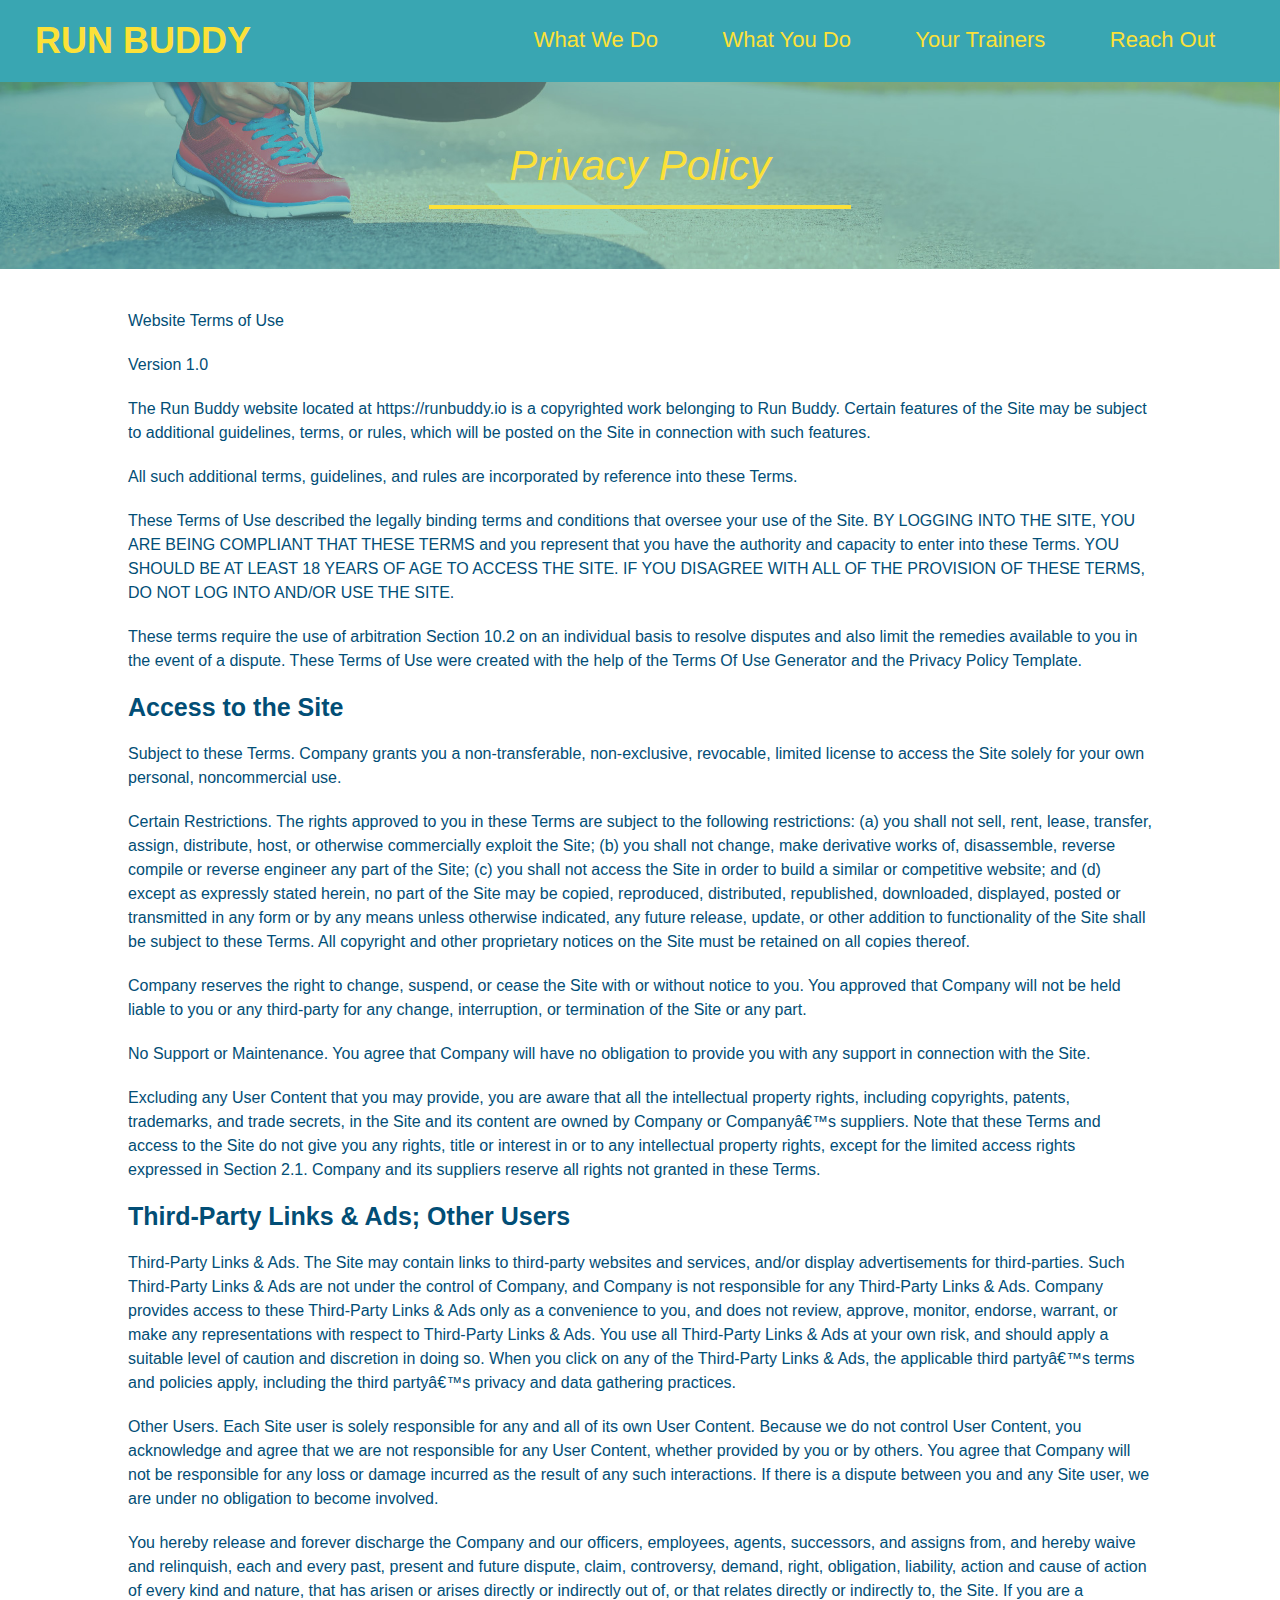
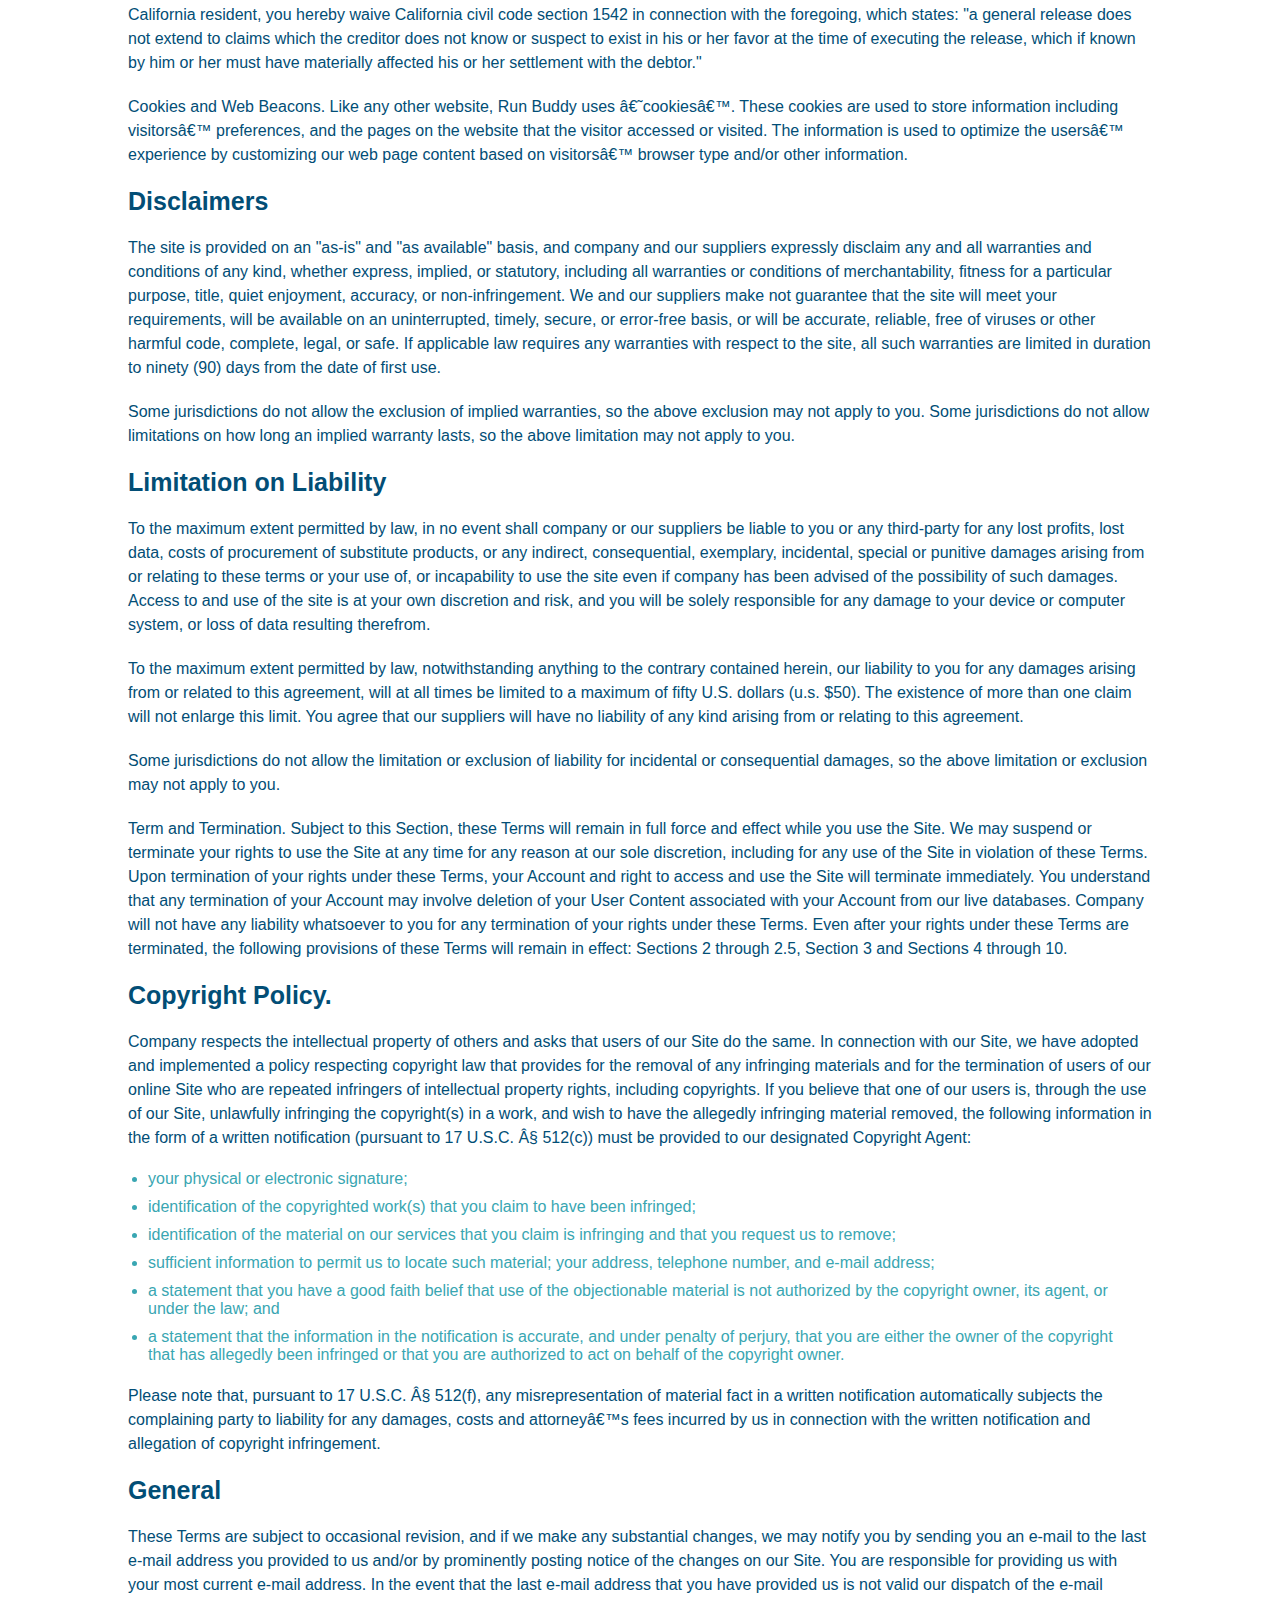
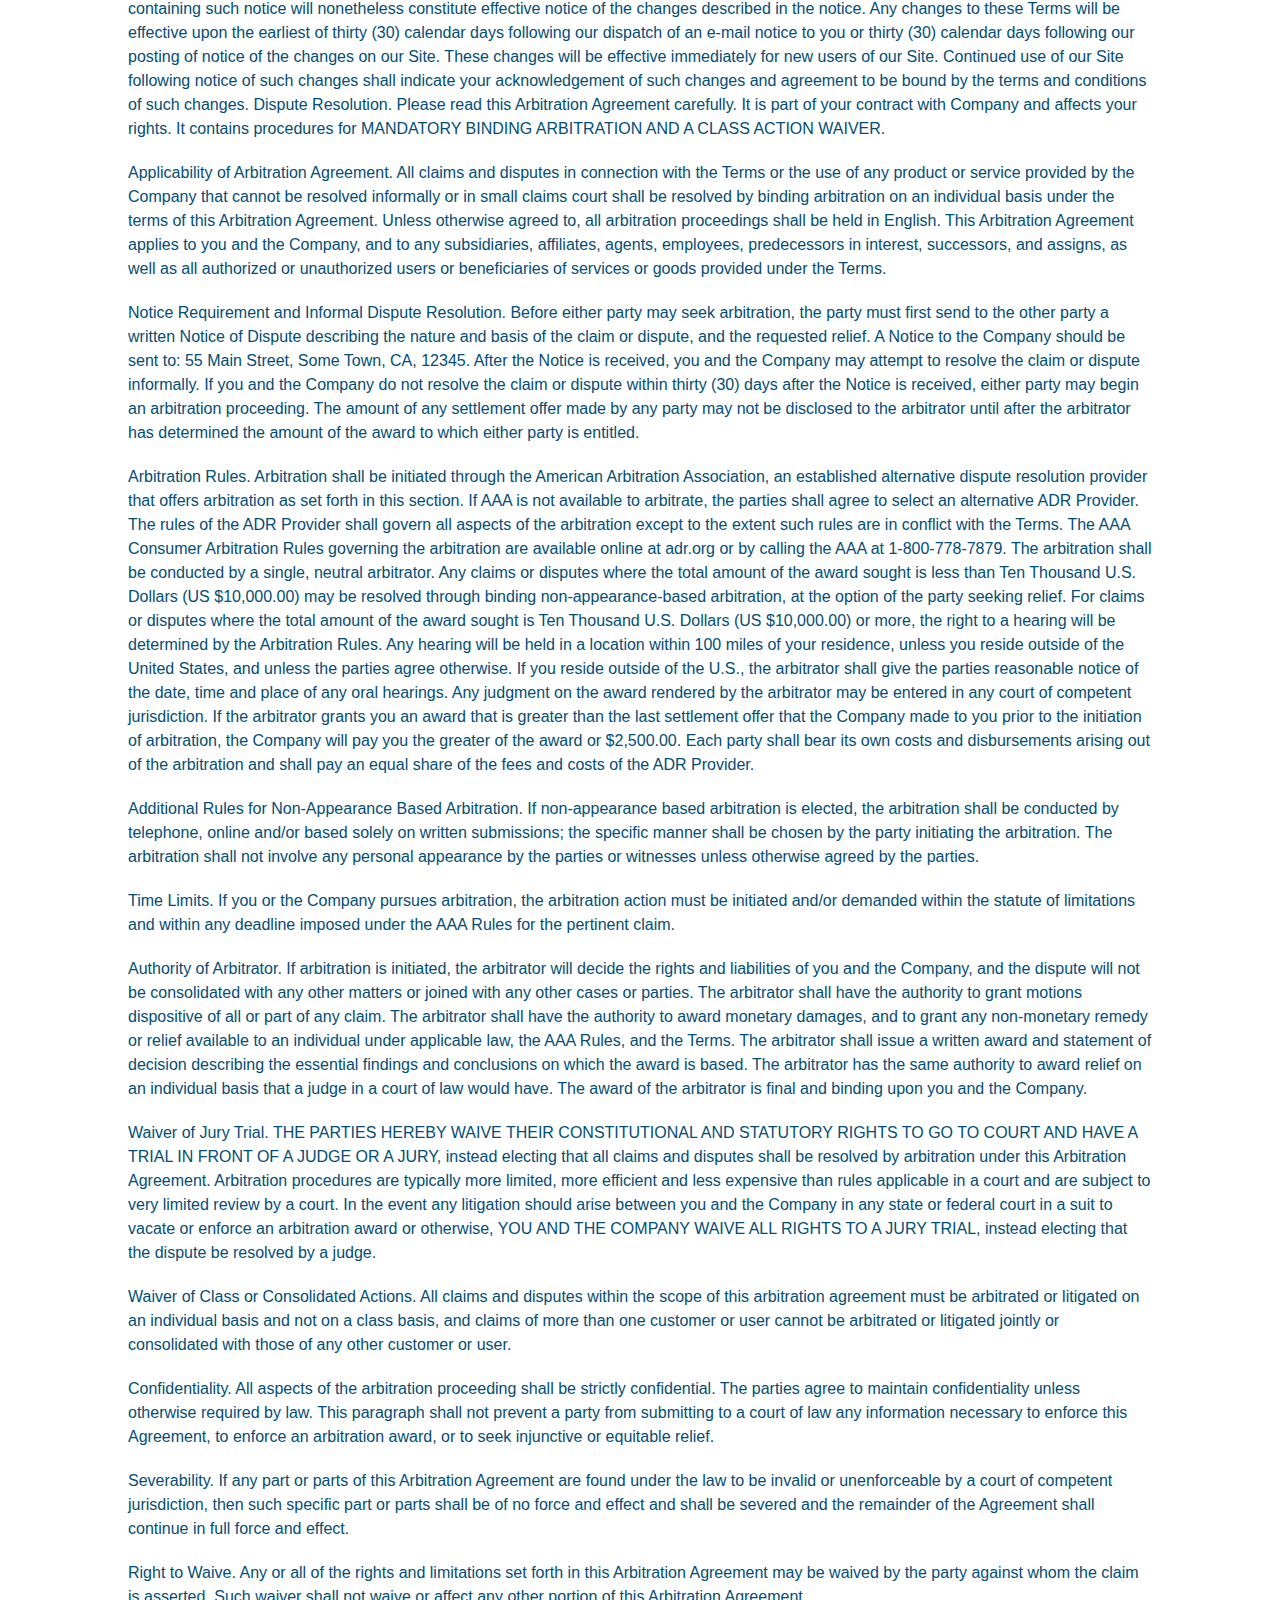
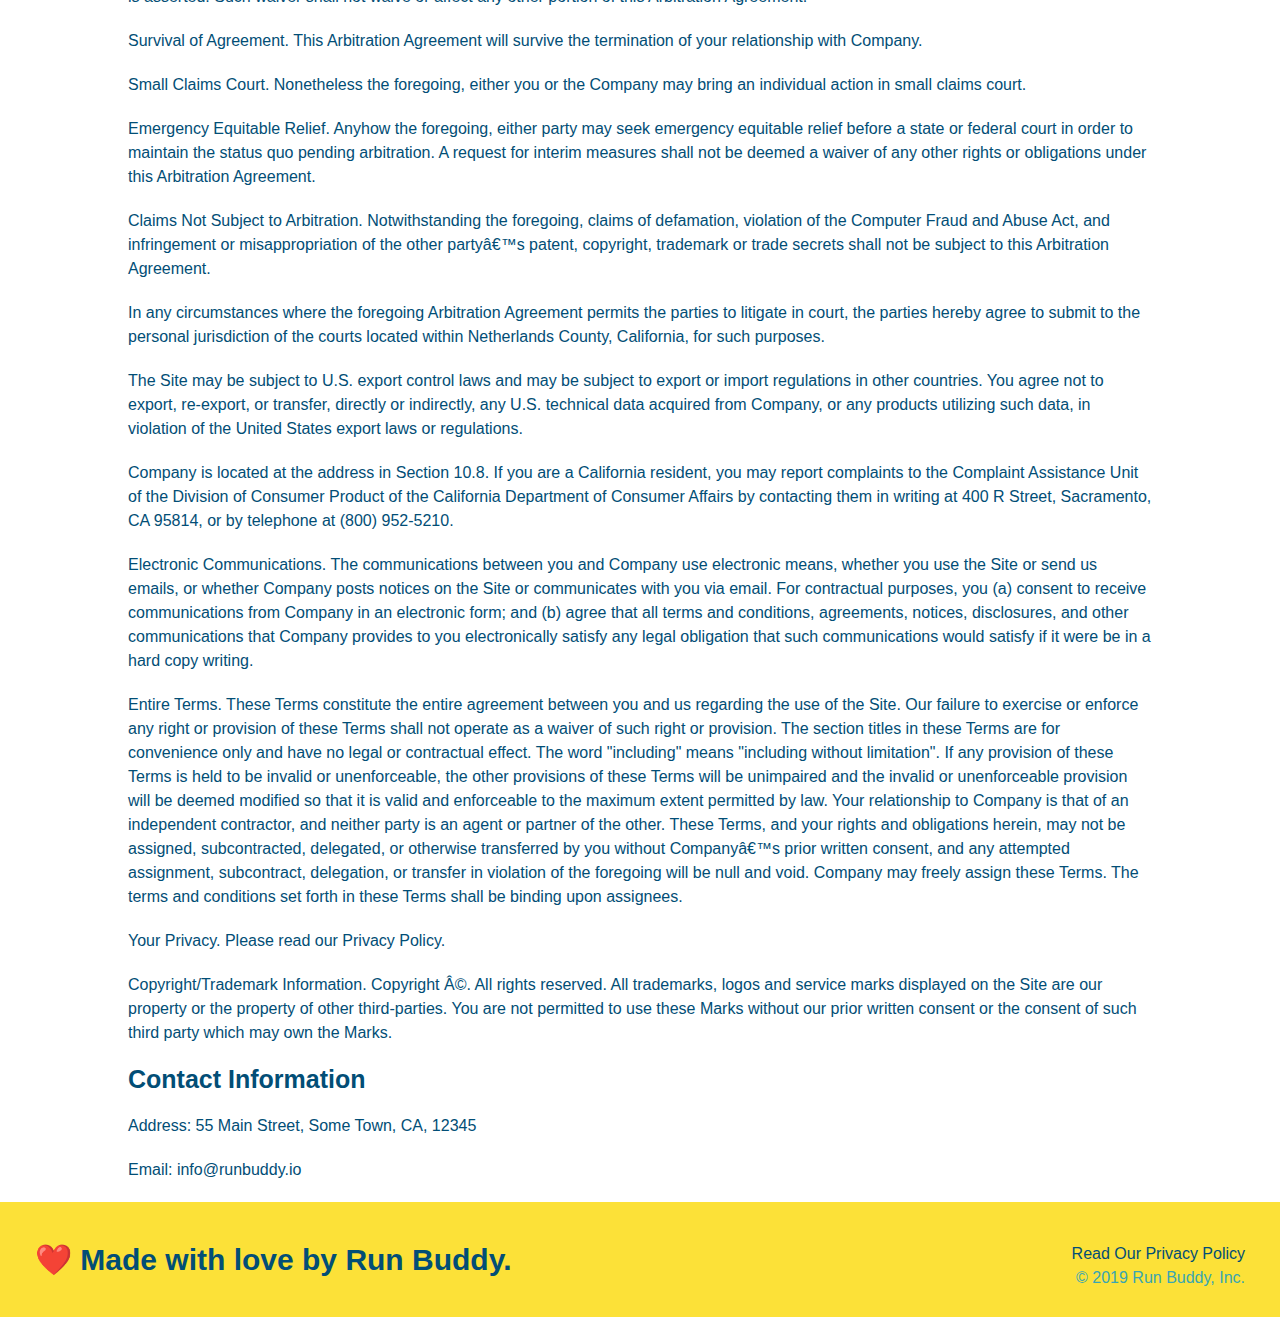
==== privacy-policy.html @ 312d6d48 "privacy policy" ====
<!DOCTYPE html>
<html lang="en">
<head>
    <meta charset="UTF-8">
    <meta http-equiv="X-UA-Compatible" content="IE=edge">
    <meta name="viewport" content="width=device-width, initial-scale=1.0">
    <title>Privacy Policy - Run Buddy</title>
    <link rel="stylesheet" href="./assets/css/style.css">
    <link rel="stylesheet" href="./assets/css/style-secondary.css">
</head>
<body>
    <!-- navigation -->
    <header>
        <h1>
            <a href="/">RUN BUDDY</a>
        </h1>
        <nav>
            <!-- Unordered List Element -->
            <ul>
                <!-- list item element -->
                <li>
                    <!-- anchor item element -->
                    <a href="./index.html#what-we-do">What We Do</a>
                </li>
                <li>
                    <a href="./index.html#what-you-do">What You Do</a>
                </li>
                <li>
                    <a href="./index.html#your-trainers">Your Trainers</a>
                </li>
                <li>
                    <a href="./index.html#reach-out">Reach Out</a>
                </li>
            </ul>
        </nav>
        </header>

        <section class="hero">
            <h2 class="page-title">
                Privacy Policy
            </h2>
        </section>

        <article class="secondary-content">
            <p>
                Website Terms of Use
              </p>
        
              <p>
                Version 1.0
              </p>
        
              <p>
                The Run Buddy website located at https://runbuddy.io is a copyrighted work belonging to Run Buddy. Certain
                features of the Site may be subject to additional guidelines, terms, or rules, which will be posted on the Site
                in connection with such features.
              </p>
        
              <p>
                All such additional terms, guidelines, and rules are incorporated by reference into these Terms.
              </p>
        
              <p>
                These Terms of Use described the legally binding terms and conditions that oversee your use of the Site. BY
                LOGGING INTO THE SITE, YOU ARE BEING COMPLIANT THAT THESE TERMS and you represent that you have the authority
                and capacity to enter into these Terms. YOU SHOULD BE AT LEAST 18 YEARS OF AGE TO ACCESS THE SITE. IF YOU
                DISAGREE WITH ALL OF THE PROVISION OF THESE TERMS, DO NOT LOG INTO AND/OR USE THE SITE.
              </p>
        
              <p>
                These terms require the use of arbitration Section 10.2 on an individual basis to resolve disputes and also
                limit the remedies available to you in the event of a dispute. These Terms of Use were created with the help of
                the Terms Of Use Generator and the Privacy Policy Template.
              </p>
        
              <h3>
                Access to the Site
              </h3>
        
              <p>
                Subject to these Terms. Company grants you a non-transferable, non-exclusive, revocable, limited license to
                access the Site solely for your own personal, noncommercial use.
              </p>
        
              <p>
                Certain Restrictions. The rights approved to you in these Terms are subject to the following restrictions: (a)
                you shall not sell, rent, lease, transfer, assign, distribute, host, or otherwise commercially exploit the Site;
                (b) you shall not change, make derivative works of, disassemble, reverse compile or reverse engineer any part of
                the Site; (c) you shall not access the Site in order to build a similar or competitive website; and (d) except
                as expressly stated herein, no part of the Site may be copied, reproduced, distributed, republished, downloaded,
                displayed, posted or transmitted in any form or by any means unless otherwise indicated, any future release,
                update, or other addition to functionality of the Site shall be subject to these Terms. All copyright and other
                proprietary notices on the Site must be retained on all copies thereof.
              </p>
        
              <p>
                Company reserves the right to change, suspend, or cease the Site with or without notice to you. You approved
                that Company will not be held liable to you or any third-party for any change, interruption, or termination of
                the Site or any part.
              </p>
        
              <p>
                No Support or Maintenance. You agree that Company will have no obligation to provide you with any support in
                connection with the Site.
              </p>
        
              <p>
                Excluding any User Content that you may provide, you are aware that all the intellectual property rights,
                including copyrights, patents, trademarks, and trade secrets, in the Site and its content are owned by Company
                or Companyâ€™s suppliers. Note that these Terms and access to the Site do not give you any rights, title or
                interest in or to any intellectual property rights, except for the limited access rights expressed in Section
                2.1. Company and its suppliers reserve all rights not granted in these Terms.
              </p>
        
              <h3>
                Third-Party Links & Ads; Other Users
              </h3>
        
              <p>
                Third-Party Links & Ads. The Site may contain links to third-party websites and services, and/or display
                advertisements for third-parties. Such Third-Party Links & Ads are not under the control of Company, and Company
                is not responsible for any Third-Party Links & Ads. Company provides access to these Third-Party Links & Ads
                only as a convenience to you, and does not review, approve, monitor, endorse, warrant, or make any
                representations with respect to Third-Party Links & Ads. You use all Third-Party Links & Ads at your own risk,
                and should apply a suitable level of caution and discretion in doing so. When you click on any of the
                Third-Party Links & Ads, the applicable third partyâ€™s terms and policies apply, including the third partyâ€™s
                privacy and data gathering practices.
              </p>
        
              <p>
                Other Users. Each Site user is solely responsible for any and all of its own User Content. Because we do not
                control User Content, you acknowledge and agree that we are not responsible for any User Content, whether
                provided by you or by others. You agree that Company will not be responsible for any loss or damage incurred as
                the result of any such interactions. If there is a dispute between you and any Site user, we are under no
                obligation to become involved.
              </p>
        
              <p>
                You hereby release and forever discharge the Company and our officers, employees, agents, successors, and
                assigns from, and hereby waive and relinquish, each and every past, present and future dispute, claim,
                controversy, demand, right, obligation, liability, action and cause of action of every kind and nature, that has
                arisen or arises directly or indirectly out of, or that relates directly or indirectly to, the Site. If you are
                a California resident, you hereby waive California civil code section 1542 in connection with the foregoing,
                which states: "a general release does not extend to claims which the creditor does not know or suspect to exist
                in his or her favor at the time of executing the release, which if known by him or her must have materially
                affected his or her settlement with the debtor."
              </p>
        
              <p>
                Cookies and Web Beacons. Like any other website, Run Buddy uses â€˜cookiesâ€™. These cookies are used to store
                information including visitorsâ€™ preferences, and the pages on the website that the visitor accessed or visited.
                The information is used to optimize the usersâ€™ experience by customizing our web page content based on visitorsâ€™
                browser type and/or other information.
              </p>
        
              <h3>
                Disclaimers
              </h3>
        
              <p>
                The site is provided on an "as-is" and "as available" basis, and company and our suppliers expressly disclaim
                any and all warranties and conditions of any kind, whether express, implied, or statutory, including all
                warranties or conditions of merchantability, fitness for a particular purpose, title, quiet enjoyment, accuracy,
                or non-infringement. We and our suppliers make not guarantee that the site will meet your requirements, will be
                available on an uninterrupted, timely, secure, or error-free basis, or will be accurate, reliable, free of
                viruses or other harmful code, complete, legal, or safe. If applicable law requires any warranties with respect
                to the site, all such warranties are limited in duration to ninety (90) days from the date of first use.
              </p>
        
              <p>
                Some jurisdictions do not allow the exclusion of implied warranties, so the above exclusion may not apply to
                you. Some jurisdictions do not allow limitations on how long an implied warranty lasts, so the above limitation
                may not apply to you.
              </p>
        
              <h3>
                Limitation on Liability
              </h3>
        
              <p>
                To the maximum extent permitted by law, in no event shall company or our suppliers be liable to you or any
                third-party for any lost profits, lost data, costs of procurement of substitute products, or any indirect,
                consequential, exemplary, incidental, special or punitive damages arising from or relating to these terms or
                your use of, or incapability to use the site even if company has been advised of the possibility of such
                damages. Access to and use of the site is at your own discretion and risk, and you will be solely responsible
                for any damage to your device or computer system, or loss of data resulting therefrom.
              </p>
        
              <p>
                To the maximum extent permitted by law, notwithstanding anything to the contrary contained herein, our liability
                to you for any damages arising from or related to this agreement, will at all times be limited to a maximum of
                fifty U.S. dollars (u.s. $50). The existence of more than one claim will not enlarge this limit. You agree that
                our suppliers will have no liability of any kind arising from or relating to this agreement.
              </p>
        
              <p>
                Some jurisdictions do not allow the limitation or exclusion of liability for incidental or consequential
                damages, so the above limitation or exclusion may not apply to you.
              </p>
        
              <p>
                Term and Termination. Subject to this Section, these Terms will remain in full force and effect while you use
                the Site. We may suspend or terminate your rights to use the Site at any time for any reason at our sole
                discretion, including for any use of the Site in violation of these Terms. Upon termination of your rights under
                these Terms, your Account and right to access and use the Site will terminate immediately. You understand that
                any termination of your Account may involve deletion of your User Content associated with your Account from our
                live databases. Company will not have any liability whatsoever to you for any termination of your rights under
                these Terms. Even after your rights under these Terms are terminated, the following provisions of these Terms
                will remain in effect: Sections 2 through 2.5, Section 3 and Sections 4 through 10.
              </p>
        
              <h3>
                Copyright Policy.
              </h3>
        
              <p>
                Company respects the intellectual property of others and asks that users of our Site do the same. In connection
                with our Site, we have adopted and implemented a policy respecting copyright law that provides for the removal
                of any infringing materials and for the termination of users of our online Site who are repeated infringers of
                intellectual property rights, including copyrights. If you believe that one of our users is, through the use of
                our Site, unlawfully infringing the copyright(s) in a work, and wish to have the allegedly infringing material
                removed, the following information in the form of a written notification (pursuant to 17 U.S.C. Â§ 512(c)) must
                be provided to our designated Copyright Agent:
              </p>
        
              <ul>
                <li>
                  your physical or electronic signature;
                </li>
                <li>
                  identification of the copyrighted work(s) that you claim to have been infringed;
                </li>
                <li>
                  identification of the material on our services that you claim is infringing and that you request us to remove;
                </li>
                <li>
                  sufficient information to permit us to locate such material; your address, telephone number, and e-mail
                  address;
                </li>
                <li>
                  a statement that you have a good faith belief that use of the objectionable material is not authorized by the
                  copyright owner, its agent, or under the law; and
                </li>
                <li>
                  a statement that the information in the notification is accurate, and under penalty of perjury, that you are
                  either the owner of the copyright that has allegedly been infringed or that you are authorized to act on
                  behalf of the copyright owner.
                </li>
              </ul>
        
              <p>
                Please note that, pursuant to 17 U.S.C. Â§ 512(f), any misrepresentation of material fact in a written
                notification automatically subjects the complaining party to liability for any damages, costs and attorneyâ€™s
                fees incurred by us in connection with the written notification and allegation of copyright infringement.
              </p>
        
              <h3>
                General
              </h3>
        
              <p>
                These Terms are subject to occasional revision, and if we make any substantial changes, we may notify you by
                sending you an e-mail to the last e-mail address you provided to us and/or by prominently posting notice of the
                changes on our Site. You are responsible for providing us with your most current e-mail address. In the event
                that the last e-mail address that you have provided us is not valid our dispatch of the e-mail containing such
                notice will nonetheless constitute effective notice of the changes described in the notice. Any changes to these
                Terms will be effective upon the earliest of thirty (30) calendar days following our dispatch of an e-mail
                notice to you or thirty (30) calendar days following our posting of notice of the changes on our Site. These
                changes will be effective immediately for new users of our Site. Continued use of our Site following notice of
                such changes shall indicate your acknowledgement of such changes and agreement to be bound by the terms and
                conditions of such changes. Dispute Resolution. Please read this Arbitration Agreement carefully. It is part of
                your contract with Company and affects your rights. It contains procedures for MANDATORY BINDING ARBITRATION AND
                A CLASS ACTION WAIVER.
              </p>
        
              <p>
                Applicability of Arbitration Agreement. All claims and disputes in connection with the Terms or the use of any
                product or service provided by the Company that cannot be resolved informally or in small claims court shall be
                resolved by binding arbitration on an individual basis under the terms of this Arbitration Agreement. Unless
                otherwise agreed to, all arbitration proceedings shall be held in English. This Arbitration Agreement applies to
                you and the Company, and to any subsidiaries, affiliates, agents, employees, predecessors in interest,
                successors, and assigns, as well as all authorized or unauthorized users or beneficiaries of services or goods
                provided under the Terms.
              </p>
        
              <p>
                Notice Requirement and Informal Dispute Resolution. Before either party may seek arbitration, the party must
                first send to the other party a written Notice of Dispute describing the nature and basis of the claim or
                dispute, and the requested relief. A Notice to the Company should be sent to: 55 Main Street, Some Town, CA,
                12345. After the Notice is received, you and the Company may attempt to resolve the claim or dispute informally.
                If you and the Company do not resolve the claim or dispute within thirty (30) days after the Notice is received,
                either party may begin an arbitration proceeding. The amount of any settlement offer made by any party may not
                be disclosed to the arbitrator until after the arbitrator has determined the amount of the award to which either
                party is entitled.
              </p>
        
              <p>
                Arbitration Rules. Arbitration shall be initiated through the American Arbitration Association, an established
                alternative dispute resolution provider that offers arbitration as set forth in this section. If AAA is not
                available to arbitrate, the parties shall agree to select an alternative ADR Provider. The rules of the ADR
                Provider shall govern all aspects of the arbitration except to the extent such rules are in conflict with the
                Terms. The AAA Consumer Arbitration Rules governing the arbitration are available online at adr.org or by
                calling the AAA at 1-800-778-7879. The arbitration shall be conducted by a single, neutral arbitrator. Any
                claims or disputes where the total amount of the award sought is less than Ten Thousand U.S. Dollars (US
                $10,000.00) may be resolved through binding non-appearance-based arbitration, at the option of the party seeking
                relief. For claims or disputes where the total amount of the award sought is Ten Thousand U.S. Dollars (US
                $10,000.00) or more, the right to a hearing will be determined by the Arbitration Rules. Any hearing will be
                held in a location within 100 miles of your residence, unless you reside outside of the United States, and
                unless the parties agree otherwise. If you reside outside of the U.S., the arbitrator shall give the parties
                reasonable notice of the date, time and place of any oral hearings. Any judgment on the award rendered by the
                arbitrator may be entered in any court of competent jurisdiction. If the arbitrator grants you an award that is
                greater than the last settlement offer that the Company made to you prior to the initiation of arbitration, the
                Company will pay you the greater of the award or $2,500.00. Each party shall bear its own costs and
                disbursements arising out of the arbitration and shall pay an equal share of the fees and costs of the ADR
                Provider.
              </p>
        
              <p>
                Additional Rules for Non-Appearance Based Arbitration. If non-appearance based arbitration is elected, the
                arbitration shall be conducted by telephone, online and/or based solely on written submissions; the specific
                manner shall be chosen by the party initiating the arbitration. The arbitration shall not involve any personal
                appearance by the parties or witnesses unless otherwise agreed by the parties.
              </p>
        
              <p>
                Time Limits. If you or the Company pursues arbitration, the arbitration action must be initiated and/or demanded
                within the statute of limitations and within any deadline imposed under the AAA Rules for the pertinent claim.
              </p>
        
              <p>
                Authority of Arbitrator. If arbitration is initiated, the arbitrator will decide the rights and liabilities of
                you and the Company, and the dispute will not be consolidated with any other matters or joined with any other
                cases or parties. The arbitrator shall have the authority to grant motions dispositive of all or part of any
                claim. The arbitrator shall have the authority to award monetary damages, and to grant any non-monetary remedy
                or relief available to an individual under applicable law, the AAA Rules, and the Terms. The arbitrator shall
                issue a written award and statement of decision describing the essential findings and conclusions on which the
                award is based. The arbitrator has the same authority to award relief on an individual basis that a judge in a
                court of law would have. The award of the arbitrator is final and binding upon you and the Company.
              </p>
        
              <p>
                Waiver of Jury Trial. THE PARTIES HEREBY WAIVE THEIR CONSTITUTIONAL AND STATUTORY RIGHTS TO GO TO COURT AND HAVE
                A TRIAL IN FRONT OF A JUDGE OR A JURY, instead electing that all claims and disputes shall be resolved by
                arbitration under this Arbitration Agreement. Arbitration procedures are typically more limited, more efficient
                and less expensive than rules applicable in a court and are subject to very limited review by a court. In the
                event any litigation should arise between you and the Company in any state or federal court in a suit to vacate
                or enforce an arbitration award or otherwise, YOU AND THE COMPANY WAIVE ALL RIGHTS TO A JURY TRIAL, instead
                electing that the dispute be resolved by a judge.
              </p>
        
              <p>
                Waiver of Class or Consolidated Actions. All claims and disputes within the scope of this arbitration agreement
                must be arbitrated or litigated on an individual basis and not on a class basis, and claims of more than one
                customer or user cannot be arbitrated or litigated jointly or consolidated with those of any other customer or
                user.
              </p>
        
              <p>
                Confidentiality. All aspects of the arbitration proceeding shall be strictly confidential. The parties agree to
                maintain confidentiality unless otherwise required by law. This paragraph shall not prevent a party from
                submitting to a court of law any information necessary to enforce this Agreement, to enforce an arbitration
                award, or to seek injunctive or equitable relief.
              </p>
        
              <p>
                Severability. If any part or parts of this Arbitration Agreement are found under the law to be invalid or
                unenforceable by a court of competent jurisdiction, then such specific part or parts shall be of no force and
                effect and shall be severed and the remainder of the Agreement shall continue in full force and effect.
              </p>
        
              <p>
                Right to Waive. Any or all of the rights and limitations set forth in this Arbitration Agreement may be waived
                by the party against whom the claim is asserted. Such waiver shall not waive or affect any other portion of this
                Arbitration Agreement.
              </p>
        
              <p>
                Survival of Agreement. This Arbitration Agreement will survive the termination of your relationship with
                Company.
              </p>
        
              <p>
                Small Claims Court. Nonetheless the foregoing, either you or the Company may bring an individual action in small
                claims court.
              </p>
        
              <p>
                Emergency Equitable Relief. Anyhow the foregoing, either party may seek emergency equitable relief before a
                state or federal court in order to maintain the status quo pending arbitration. A request for interim measures
                shall not be deemed a waiver of any other rights or obligations under this Arbitration Agreement.
              </p>
        
              <p>
                Claims Not Subject to Arbitration. Notwithstanding the foregoing, claims of defamation, violation of the
                Computer Fraud and Abuse Act, and infringement or misappropriation of the other partyâ€™s patent, copyright,
                trademark or trade secrets shall not be subject to this Arbitration Agreement.
              </p>
        
              <p>
                In any circumstances where the foregoing Arbitration Agreement permits the parties to litigate in court, the
                parties hereby agree to submit to the personal jurisdiction of the courts located within Netherlands County,
                California, for such purposes.
              </p>
        
              <p>
                The Site may be subject to U.S. export control laws and may be subject to export or import regulations in other
                countries. You agree not to export, re-export, or transfer, directly or indirectly, any U.S. technical data
                acquired from Company, or any products utilizing such data, in violation of the United States export laws or
                regulations.
              </p>
        
              <p>
                Company is located at the address in Section 10.8. If you are a California resident, you may report complaints
                to the Complaint Assistance Unit of the Division of Consumer Product of the California Department of Consumer
                Affairs by contacting them in writing at 400 R Street, Sacramento, CA 95814, or by telephone at (800) 952-5210.
              </p>
        
              <p>
                Electronic Communications. The communications between you and Company use electronic means, whether you use the
                Site or send us emails, or whether Company posts notices on the Site or communicates with you via email. For
                contractual purposes, you (a) consent to receive communications from Company in an electronic form; and (b)
                agree that all terms and conditions, agreements, notices, disclosures, and other communications that Company
                provides to you electronically satisfy any legal obligation that such communications would satisfy if it were be
                in a hard copy writing.
              </p>
        
              <p>
                Entire Terms. These Terms constitute the entire agreement between you and us regarding the use of the Site. Our
                failure to exercise or enforce any right or provision of these Terms shall not operate as a waiver of such right
                or provision. The section titles in these Terms are for convenience only and have no legal or contractual
                effect. The word "including" means "including without limitation". If any provision of these Terms is held to be
                invalid or unenforceable, the other provisions of these Terms will be unimpaired and the invalid or
                unenforceable provision will be deemed modified so that it is valid and enforceable to the maximum extent
                permitted by law. Your relationship to Company is that of an independent contractor, and neither party is an
                agent or partner of the other. These Terms, and your rights and obligations herein, may not be assigned,
                subcontracted, delegated, or otherwise transferred by you without Companyâ€™s prior written consent, and any
                attempted assignment, subcontract, delegation, or transfer in violation of the foregoing will be null and void.
                Company may freely assign these Terms. The terms and conditions set forth in these Terms shall be binding upon
                assignees.
              </p>
        
              <p>
                Your Privacy. Please read our Privacy Policy.
              </p>
        
              <p>
                Copyright/Trademark Information. Copyright Â©. All rights reserved. All trademarks, logos and service marks
                displayed on the Site are our property or the property of other third-parties. You are not permitted to use
                these Marks without our prior written consent or the consent of such third party which may own the Marks.
              </p>
        
              <h3>
                Contact Information
              </h3>
        
              <p>
                Address: 55 Main Street, Some Town, CA, 12345
              </p>
        
              <p>
                Email: info@runbuddy.io
              </p>
        </article>

        <!-- footer -->
    <footer>
        <h2>❤️ Made with love by Run Buddy.</h2>
        <div>
            <a>Read Our Privacy Policy</a><br />
            &copy; 2019  Run Buddy, Inc.
        </div>
    </footer>
</body>
</html>
---- assets/css/style.css ----
/* removing the default browser-enforced styles */
* {
    margin: 0;
    padding: 0;
    box-sizing: border-box;
}

body {
    /* Font and Font Colouring */
    color: #39a6b2;
    font-family: Helvetica, Arial, sans-serif;
}
/* applying styles to the <header */
header {
    padding: 20px 35px;
    background-color: #39a6b2;
}

/* styles the header's <h1> tag */
header h1 {
    font-weight: bold;
    font-size: 36px;
    color: #fce138;
    margin: 0;
    display: inline;
}

/* styles the header's <a> tag */
header a {
    text-decoration: none;
    color: #fce138;
}

/* styles the header's <nav> tag */
header nav {
    float: right;
    margin: 7px 0;
}

/* styles the <li> elements of the <nav> tag */
header nav ul li {
    display: inline;
}

/* styles the <a> tags under the <li> tag */
header nav ul li a {
    margin: 0 30px;
    font-weight: lighter;
    font-size: 22px;
}

/* styles the <footer> element */
footer {
    background: #fce138;
    width: 100%;
    padding: 40px 35px;
}

/* styles the <h2> element under the <footer> element */
footer h2 {
    display: inline;
    color: #024e76;
    font-size: 30px;
    margin: 0;
}

/* styles the <div> elements under the <footer> element */
footer div {
    float: right;
    line-height: 1.5;
    text-align: right;
}

/* styles the <a> element under the <footer> element */
footer a {
    color: #024e76;
}

/* section styling */
section {
    padding: 60px;;
}

/* hero styles start */
.hero {
    background-image: url(../images/hero-bg.jpg);
    height: 600px;
    background-size: cover;
    background-position: center;
    position: relative;
}

.hero-form {
    border: solid 3px #024e76;
    background-color: #fce138;
    color: #024e76;
    padding: 20px;
    width: 500px;
    position: absolute;
    bottom: 120px;
    right: 140px;
}

/* styling the form box */
section div h3 {
    margin: 0;
    font-size: 30px;
}

.hero-form p {
    margin: 5px 0 15px 0;
}

.hero-form h3 {
    font-size: 24px;
    margin: 0;
}

.form-input {
    border: 1px solid #024e76;
    display: block;
    padding: 7px 15px;
    font-size: 16px;
    color: #024e76;
    width: 100%;
    margin-bottom: 15px;
}

.hero-form label {
    margin: 0 5px;
}

.hero-form button {
    color:#fce138;
    background-color: #024e76;
    border:none;
    padding: 10px 20px;
    font-size: 16px;
}
/* hero styles end */

.section-title {
    font-size: 55px;
    color: #024e76;
    margin-bottom: 35px;
    padding: 0 100px 20px 100px;
    display: inline-block;
    border-bottom: 3px solid;
}

.primary-border {
    border-color: #fce138;
}

.secondary-border {
    border-color: #39a6b2;
}

/* intro styles start */
.intro {
    text-align: center;
}

.intro p {
    line-height: 1.7;
    color: #39a6b2;
    width: 80%;
    font-size: 20px;
    margin: 0 auto;
}
/* intro styles end */

/* steps styles start */
.steps {
    text-align: center;
    background: #fce138;
}

.steps div {
    margin-bottom: 80px;
}

.steps img {
    width: 15%;
    margin: 10px 0;
}

.steps h3 {
    color: #024e76;
    font-size: 46px;
    margin-top: 10px;
}

.steps p {
    color: #39a6b2;
    font-size: 23px;
}

.steps span {
    font-size: 38px;
}
/* steps styles end */

/* trainers styles start */
.trainers {
    text-align: center;
}

.trainer {
    width: 900px;
    margin: 0 auto 30px auto;
    background: #024e76;
    color: #fce138;
    overflow: auto;
}

.trainer img {
    width: 35%;
    float: left;
}

.trainer-bio {
    padding: 35px;
    float: left;
    width: 65%;
}

.trainer-bio h3 {
    font-size: 32px;
    margin-bottom: 8px;
}

.trainer-bio h4 {
    font-weight: lighter;
    font-size: 26px;
    margin-bottom: 25px;
}

.trainer-bio p {
    font-size: 17px;
    line-height: 1.3;
}

/* Utility class CSS */
.text-left {
    text-align: left;
}

.text-right {
    text-align: right;
}
/* trainers style end */

/* contact styling */
.contact {
    background-color: #024e76;
    text-align: center;
}

.contact h2 {
    color: #fce138;
}

.contact-info iframe {
    width: 400px;
    height: 400px;
}

/* what i had done 
.contact-info div {
    display: inline-block;
    text-align: left;
    line-height: 1.5;
    color: #ffffff;
    padding: 60px;
}
*/
.contact-info div {
    width: 410px;
    display: inline-block;
    vertical-align: top;
    text-align: left;
    margin: 30px 0 0 60px;
    color: #ffffff;
}

.contact-info div h3 {
    color: #fce138;
    font-size: 32px;
}

.contact-info p,
.contact-info address {
    margin: 20px 0;
    line-height: 1.5;
    font-size: 20px;
    font-style: normal;
}

.contact-info div a {
    color: #fce138;
}
/* reach out styles end */
---- assets/css/style-secondary.css ----
/* hero section of privacy policy */
.hero {
    background-position: bottom;
    height: auto;
    text-align: center;
    margin-bottom: 40px;
}

.page-title {
    color: #fce138;
    display: inline-block;
    border-bottom: 4px solid #fce138;
    padding: 0 80px 15px 80px;
    font-weight: normal;
    font-size: 42px;
    font-style: italic;
}

/* secondary content styling */
.secondary-content {
    width: 80%;
    margin: auto;
    color: #024e76;
}

.secondary-content h3 {
    font-size: 25px;
    margin: 20px 0;
}

.secondary-content p {
    font-size: 16px;
    line-height: 1.5;
    margin: 20px 0;
}

.secondary-content ul {
    margin: 15px 20px;
}

.secondary-content li {
    color: #39a6b2;
    margin: 10px 0;
}
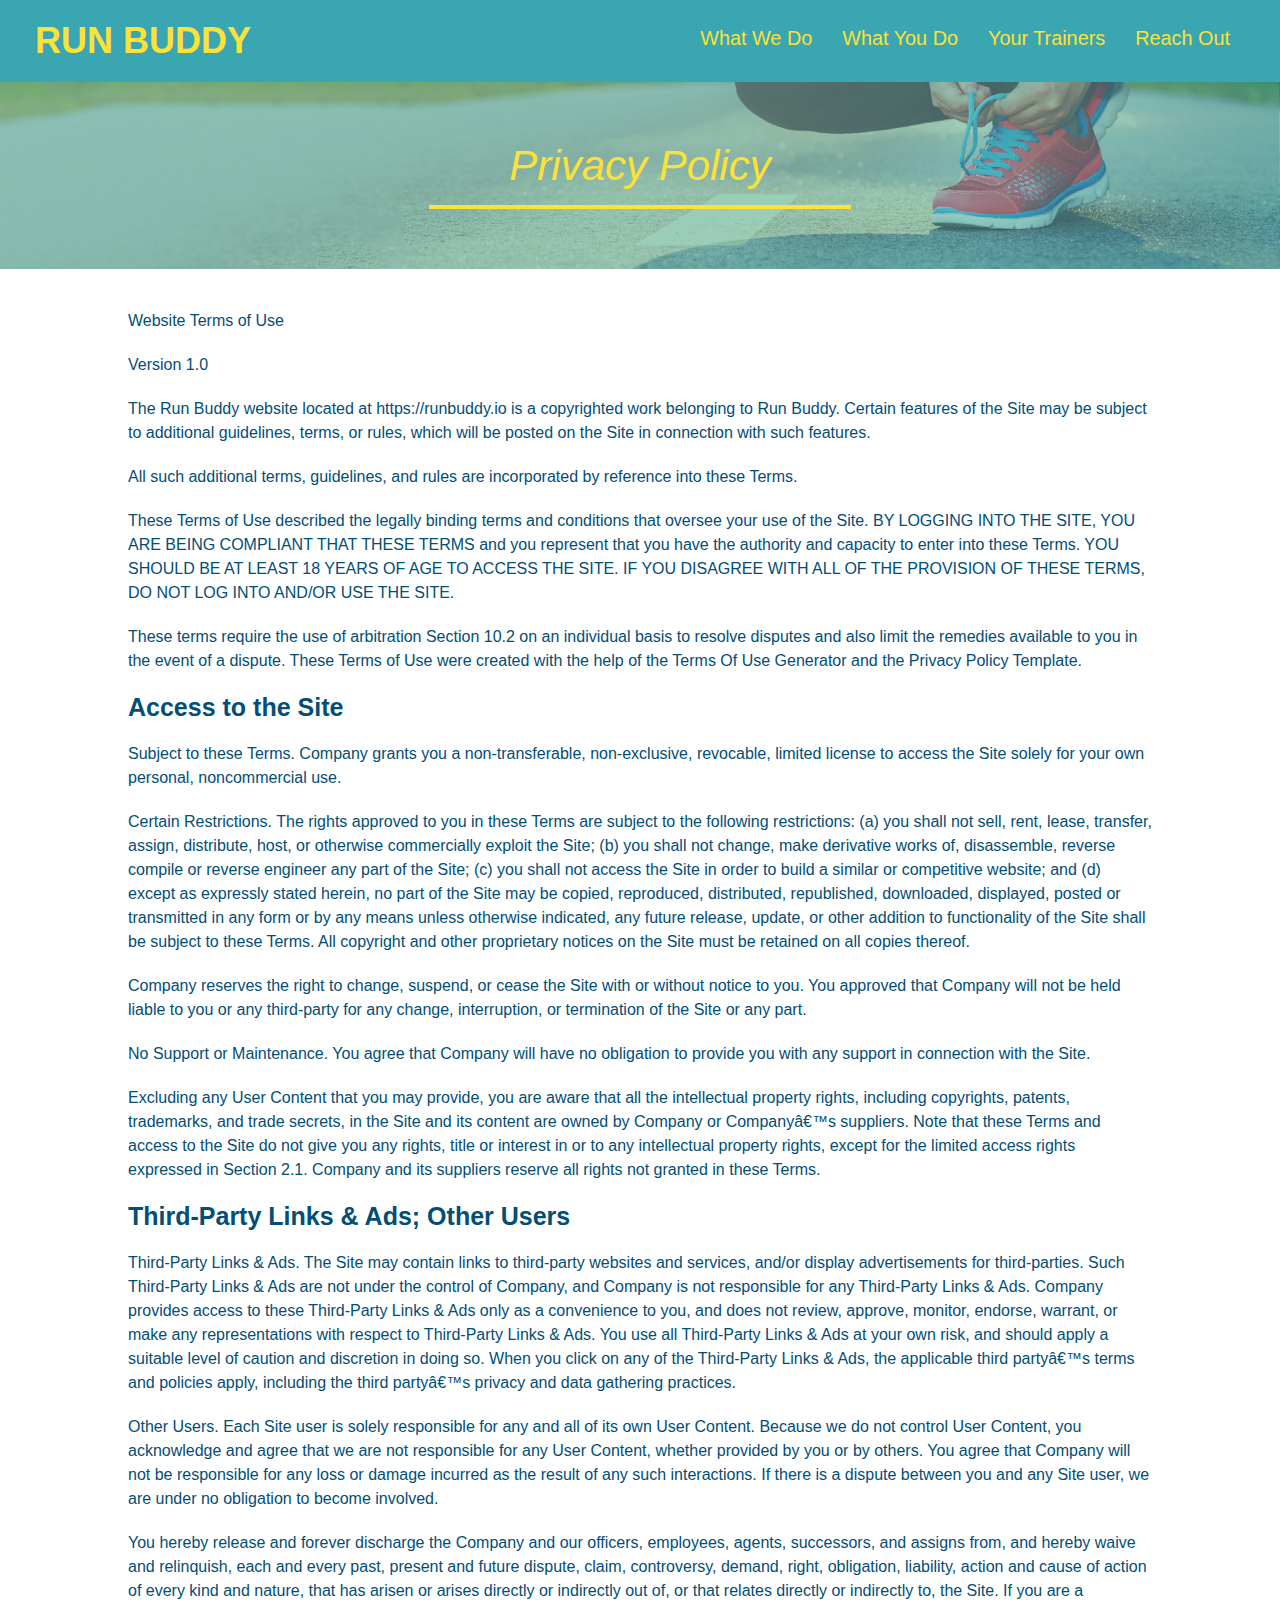
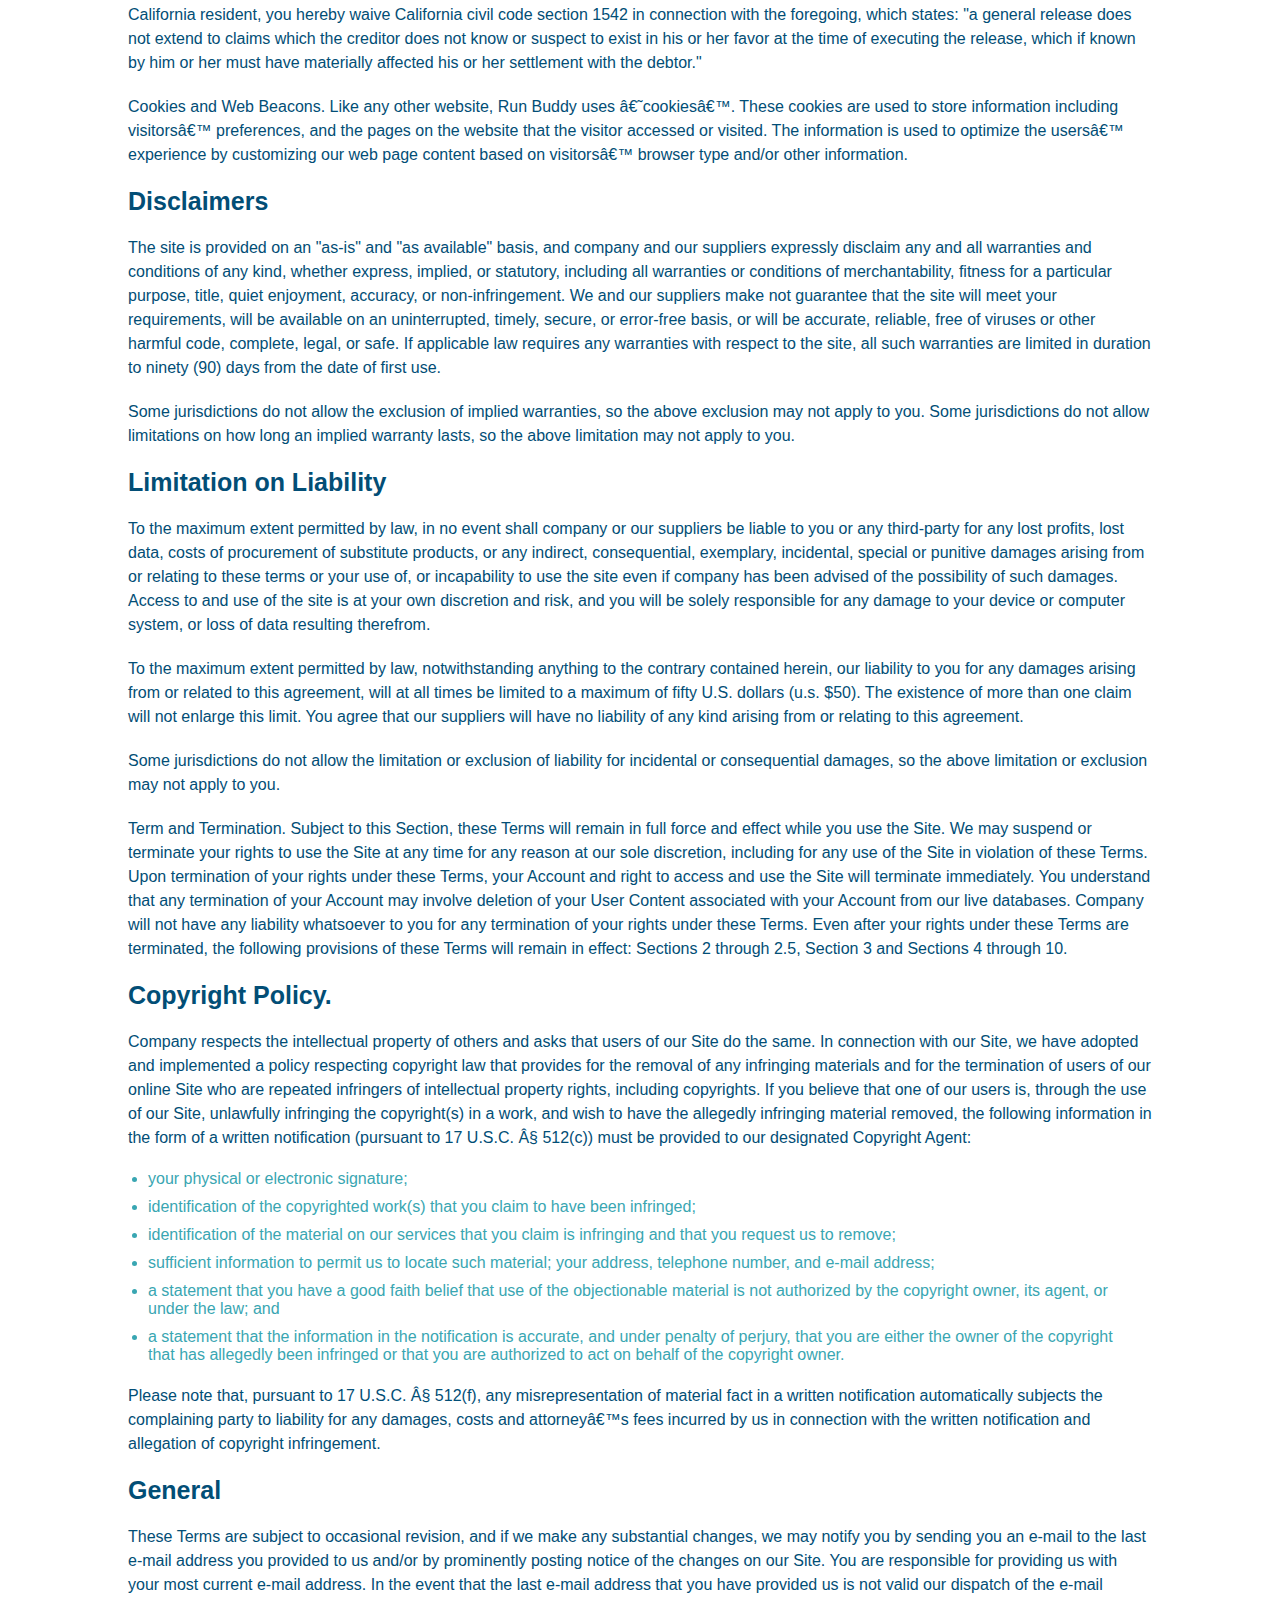
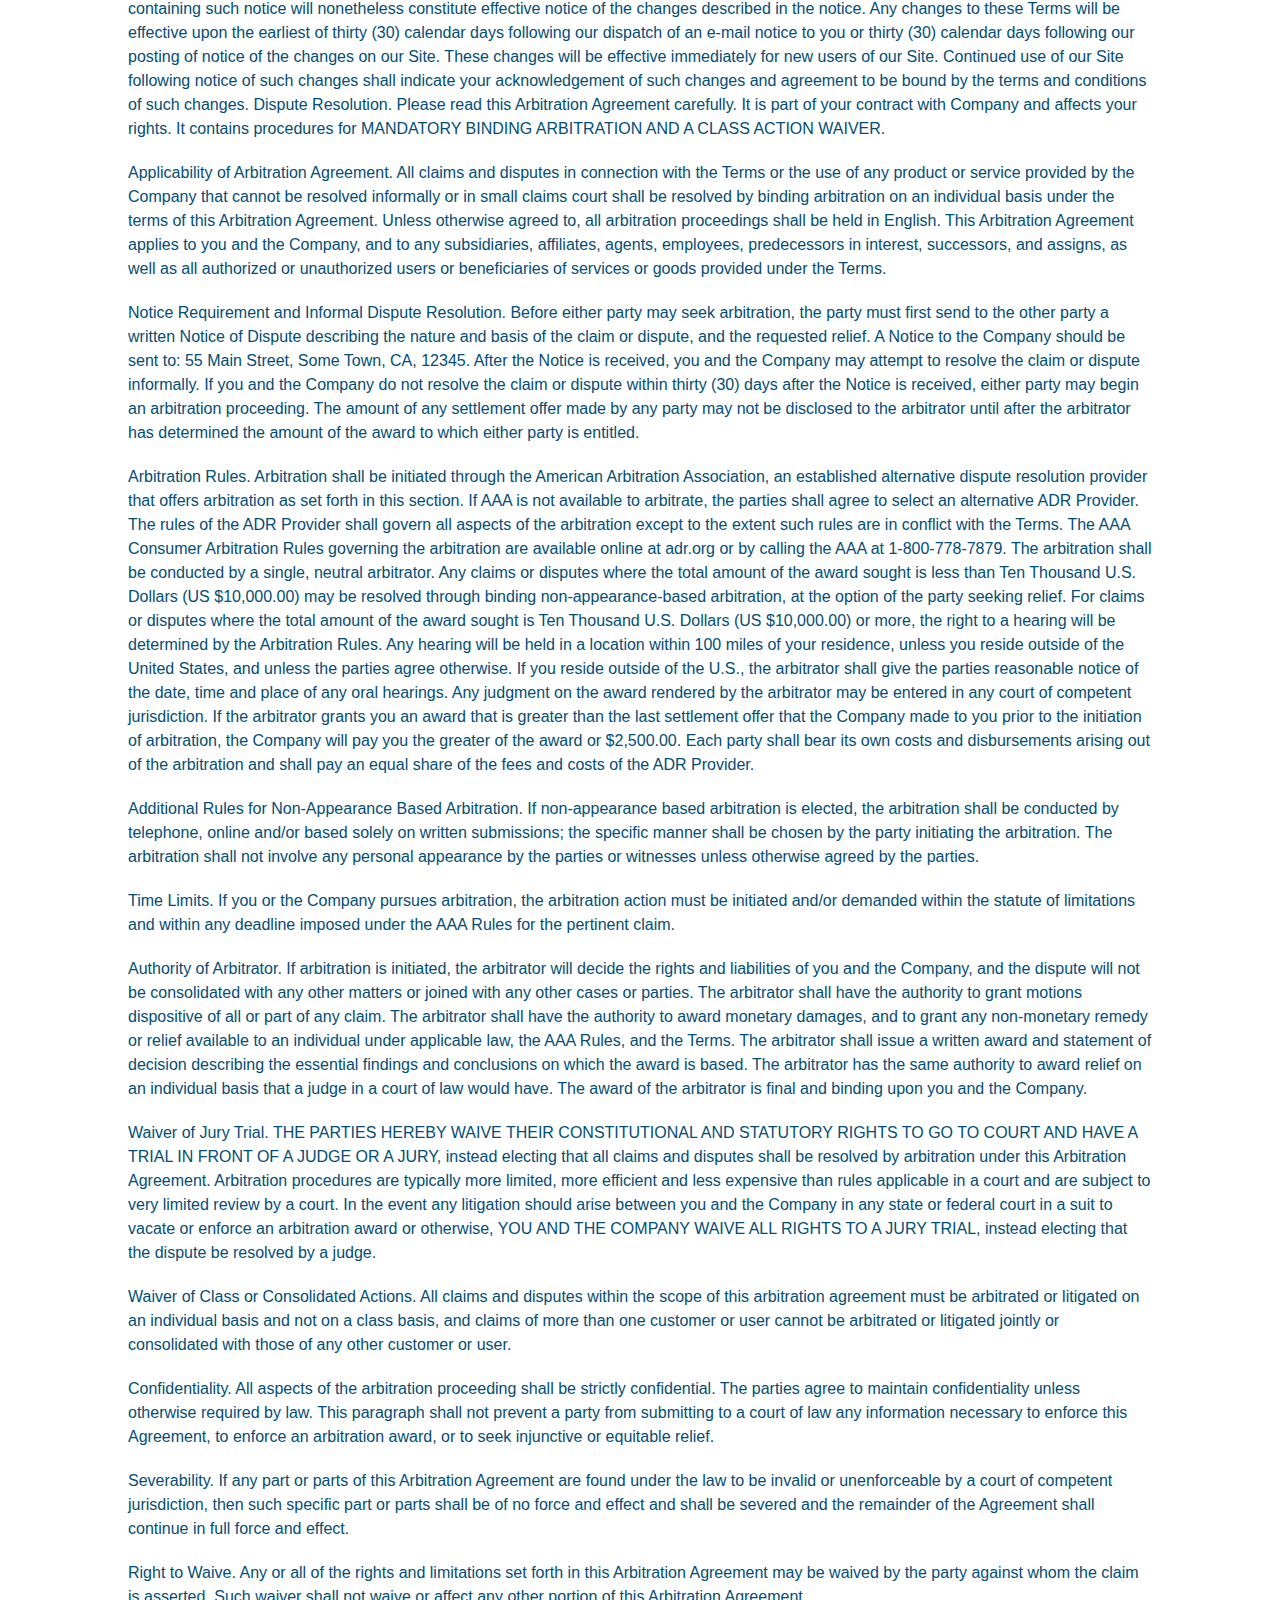
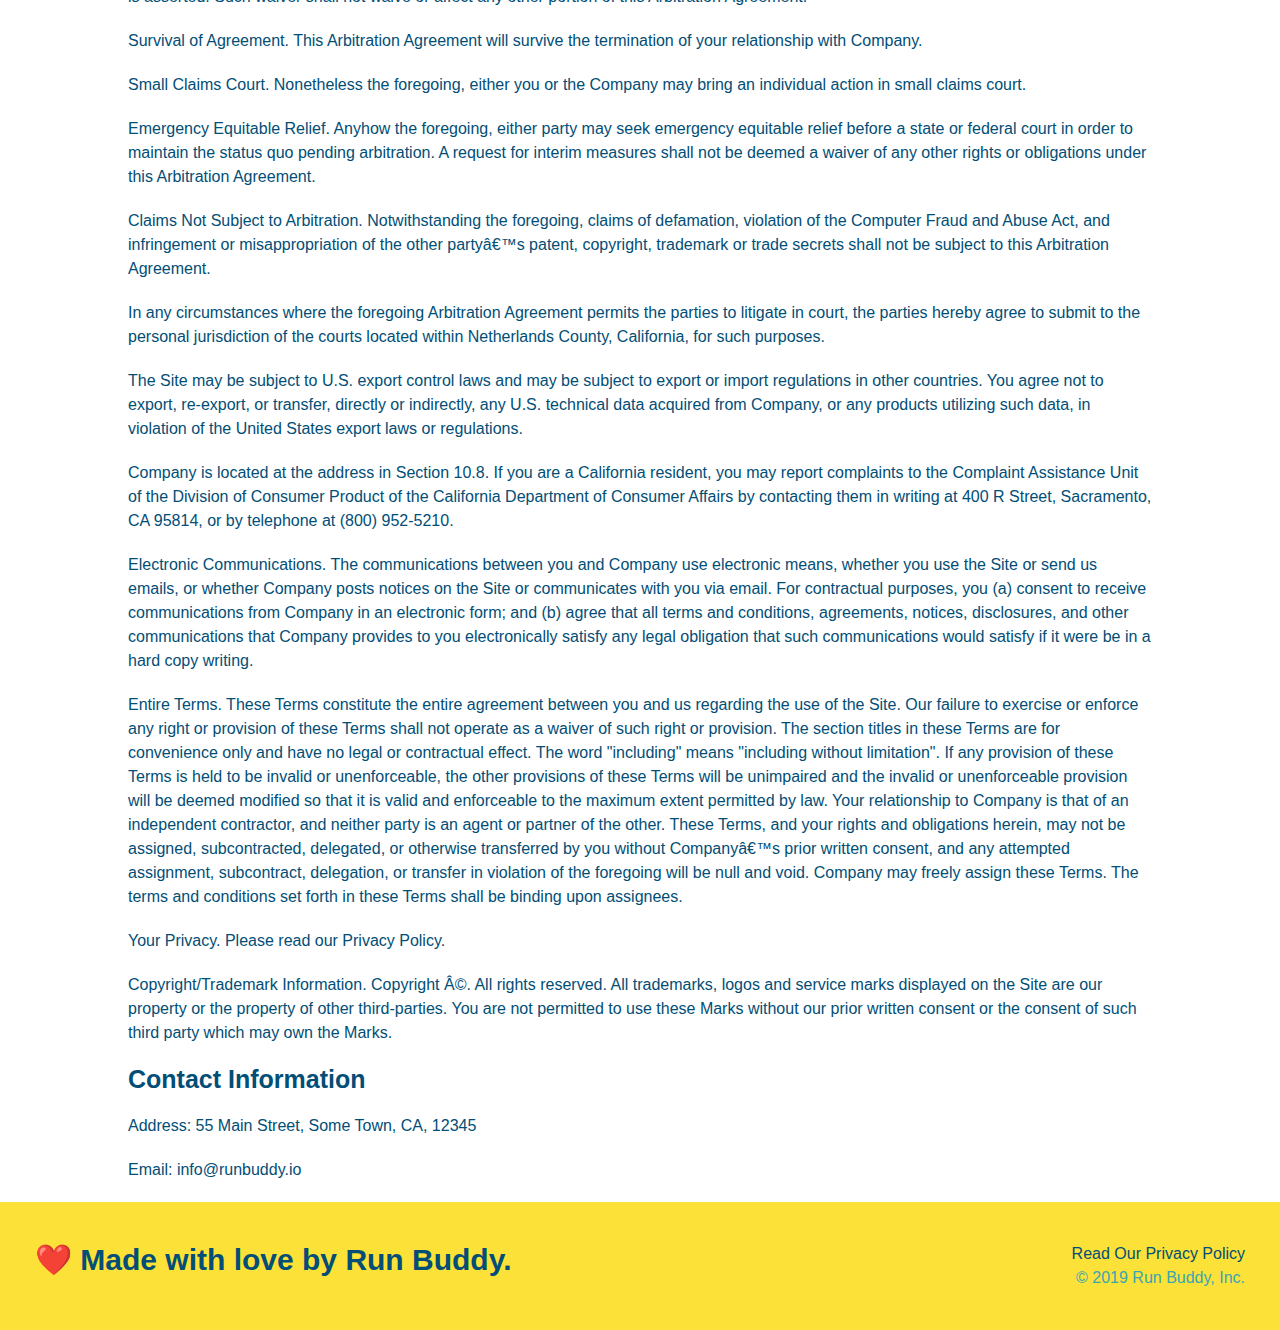
==== commit 64979f8a: "html changes and media query start" ====
--- a/privacy-policy.html
+++ b/privacy-policy.html
@@ -7,6 +7,7 @@
     <title>Privacy Policy - Run Buddy</title>
     <link rel="stylesheet" href="./assets/css/style.css">
     <link rel="stylesheet" href="./assets/css/style-secondary.css">
+    <meta name="viewport" content="width=device-width, initial-scale=1.0" />
 </head>
 <body>
     <!-- navigation -->
--- a/assets/css/style.css
+++ b/assets/css/style.css
@@ -14,6 +14,9 @@
 header {
     padding: 20px 35px;
     background-color: #39a6b2;
+    display: flex;
+    justify-content: space-between;
+    flex-wrap: wrap;
 }
 
 /* styles the header's <h1> tag */
@@ -22,7 +25,6 @@
     font-size: 36px;
     color: #fce138;
     margin: 0;
-    display: inline;
 }
 
 /* styles the header's <a> tag */
@@ -33,20 +35,23 @@
 
 /* styles the header's <nav> tag */
 header nav {
-    float: right;
     margin: 7px 0;
 }
 
 /* styles the <li> elements of the <nav> tag */
-header nav ul li {
-    display: inline;
+header nav ul {
+    display: flex;
+    flex-wrap: wrap;
+    justify-content: space-between;
+    align-items: center;
+    list-style: none;
 }
 
 /* styles the <a> tags under the <li> tag */
 header nav ul li a {
-    margin: 0 30px;
+    padding: 10px 15px;
     font-weight: lighter;
-    font-size: 22px;
+    font-size: 1.55vw;
 }
 
 /* styles the <footer> element */
@@ -54,11 +59,13 @@
     background: #fce138;
     width: 100%;
     padding: 40px 35px;
+    display: flex;
+    justify-content: space-between;
+    flex-wrap: wrap;
 }
 
 /* styles the <h2> element under the <footer> element */
 footer h2 {
-    display: inline;
     color: #024e76;
     font-size: 30px;
     margin: 0;
@@ -66,7 +73,6 @@
 
 /* styles the <div> elements under the <footer> element */
 footer div {
-    float: right;
     line-height: 1.5;
     text-align: right;
 }
@@ -84,10 +90,27 @@
 /* hero styles start */
 .hero {
     background-image: url(../images/hero-bg.jpg);
-    height: 600px;
     background-size: cover;
-    background-position: center;
     position: relative;
+    display: flex;
+    justify-content: center;
+    flex-wrap: wrap;
+    align-items: flex-start;
+}
+
+.hero-cta {
+    width: 35%;
+    text-align: right;
+    margin: 3.5%;
+    color: #fff;
+    font-size: 18px;
+    line-height: 1.2;
+}
+
+.hero-cta h2 {
+    font-style: italic;
+    font-size: 55px;
+    color: #fce138;
 }
 
 .hero-form {
@@ -95,10 +118,8 @@
     background-color: #fce138;
     color: #024e76;
     padding: 20px;
-    width: 500px;
-    position: absolute;
-    bottom: 120px;
-    right: 140px;
+    width: 40%;
+    margin: 3.5%;
 }
 
 /* styling the form box */
@@ -140,12 +161,13 @@
 /* hero styles end */
 
 .section-title {
-    font-size: 55px;
-    color: #024e76;
-    margin-bottom: 35px;
-    padding: 0 100px 20px 100px;
-    display: inline-block;
+    font-size: 48px;
+    color: #024e76;
     border-bottom: 3px solid;
+    padding-bottom: 20px;
+    text-align: center;
+    margin: 0 auto 35px auto;
+    width: 50%;
 }
 
 .primary-border {
@@ -157,88 +179,107 @@
 }
 
 /* intro styles start */
-.intro {
-    text-align: center;
-}
-
 .intro p {
     line-height: 1.7;
     color: #39a6b2;
     width: 80%;
     font-size: 20px;
     margin: 0 auto;
+    text-align: center;
 }
 /* intro styles end */
 
 /* steps styles start */
 .steps {
-    text-align: center;
     background: #fce138;
 }
 
-.steps div {
-    margin-bottom: 80px;
-}
-
-.steps img {
-    width: 15%;
-    margin: 10px 0;
-}
-
-.steps h3 {
+.step {
+    margin: 50px auto;
+    padding-bottom: 50px;
+    width: 80%;
+    border-bottom: 1px solid #39a6b2;
+    display: flex;
+    flex-wrap: wrap;
+    align-items: center;
+    justify-content: space-between;
+}
+
+.step h3 {
     color: #024e76;
     font-size: 46px;
-    margin-top: 10px;
-}
-
-.steps p {
+    flex: 1 30%;
+}
+
+.step-info {
+    flex: 2 70%;
+    display: flex;
+    flex-wrap: wrap;
+    align-items: center;
+}
+
+.step-img {
+    flex: 1 12%;
+    margin-right: 20px;
+}
+
+.step-img img {
+    max-width: 100%;
+}
+
+.step-text {
+    flex: 12;
+}
+
+.step-text p {
     color: #39a6b2;
-    font-size: 23px;
-}
-
-.steps span {
-    font-size: 38px;
+    font-size: 18px;
+}
+
+.step-text h4 {
+    font-size: 26px;
+    line-height: 1.5;
+    color: #024e76;
 }
 /* steps styles end */
 
 /* trainers styles start */
 .trainers {
-    text-align: center;
+    width: 100%;
+    margin: 0 auto;
+    display: flex;
+    flex-wrap: wrap;
+    justify-content: space-around;
 }
 
 .trainer {
-    width: 900px;
-    margin: 0 auto 30px auto;
+    margin: 20;
     background: #024e76;
     color: #fce138;
-    overflow: auto;
+    flex: 1;
 }
 
 .trainer img {
-    width: 35%;
-    float: left;
+    width: 100%;
 }
 
 .trainer-bio {
-    padding: 35px;
-    float: left;
-    width: 65%;
+    padding: 25px;
+    line-height: 1.3;
 }
 
 .trainer-bio h3 {
-    font-size: 32px;
-    margin-bottom: 8px;
+    font-size: 28px;
 }
 
 .trainer-bio h4 {
     font-weight: lighter;
-    font-size: 26px;
-    margin-bottom: 25px;
+    font-size: 22px;
+    margin-bottom: 15px;
 }
 
 .trainer-bio p {
     font-size: 17px;
-    line-height: 1.3;
 }
 
 /* Utility class CSS */
@@ -254,33 +295,28 @@
 /* contact styling */
 .contact {
     background-color: #024e76;
-    text-align: center;
 }
 
 .contact h2 {
     color: #fce138;
 }
 
+.contact-info {
+    display: flex;
+    justify-content: space-between;
+    flex-wrap: wrap;
+}
+
+.contact-info > * {
+    flex: 1;
+    margin: 15px;
+}
+
 .contact-info iframe {
-    width: 400px;
     height: 400px;
 }
 
-/* what i had done 
 .contact-info div {
-    display: inline-block;
-    text-align: left;
-    line-height: 1.5;
-    color: #ffffff;
-    padding: 60px;
-}
-*/
-.contact-info div {
-    width: 410px;
-    display: inline-block;
-    vertical-align: top;
-    text-align: left;
-    margin: 30px 0 0 60px;
     color: #ffffff;
 }
 
@@ -293,11 +329,52 @@
 .contact-info address {
     margin: 20px 0;
     line-height: 1.5;
-    font-size: 20px;
+    font-size: 16px;
     font-style: normal;
 }
 
 .contact-info div a {
     color: #fce138;
 }
-/* reach out styles end */+
+.contact-form input,
+.contact-form textarea {
+    border: 1px solid #024e76;
+    display: block;
+    padding: 7px 15px;
+    font-size: 16px;
+    color: #024e76;
+    width: 100%;
+    margin-bottom: 15px;
+    margin-top: 5px;
+}
+
+.contact-form button {
+    width: 100%;
+    border: none;
+    background: #fce138;
+    color: #024e76;
+    text-align: 15px 0;
+    font-size: 16px;
+}
+/* reach out styles end */
+
+.flex-row {
+    display: flex;
+}
+
+/* MEDIA QUERY FOR SMALLER DESKTOP SCREENS AND SMALLER */
+@media screen and (max-width: 980px) {
+
+    }
+}
+
+/* MEDIA QUERY FOR TABLETS AND SMALLER */
+@media screen and (max-width: 768px) {
+
+}
+
+/* MEDIA QUERY FOR MOBILE PHONES AND SMALLER */
+@media screen and (max-width: 575px) {
+
+}